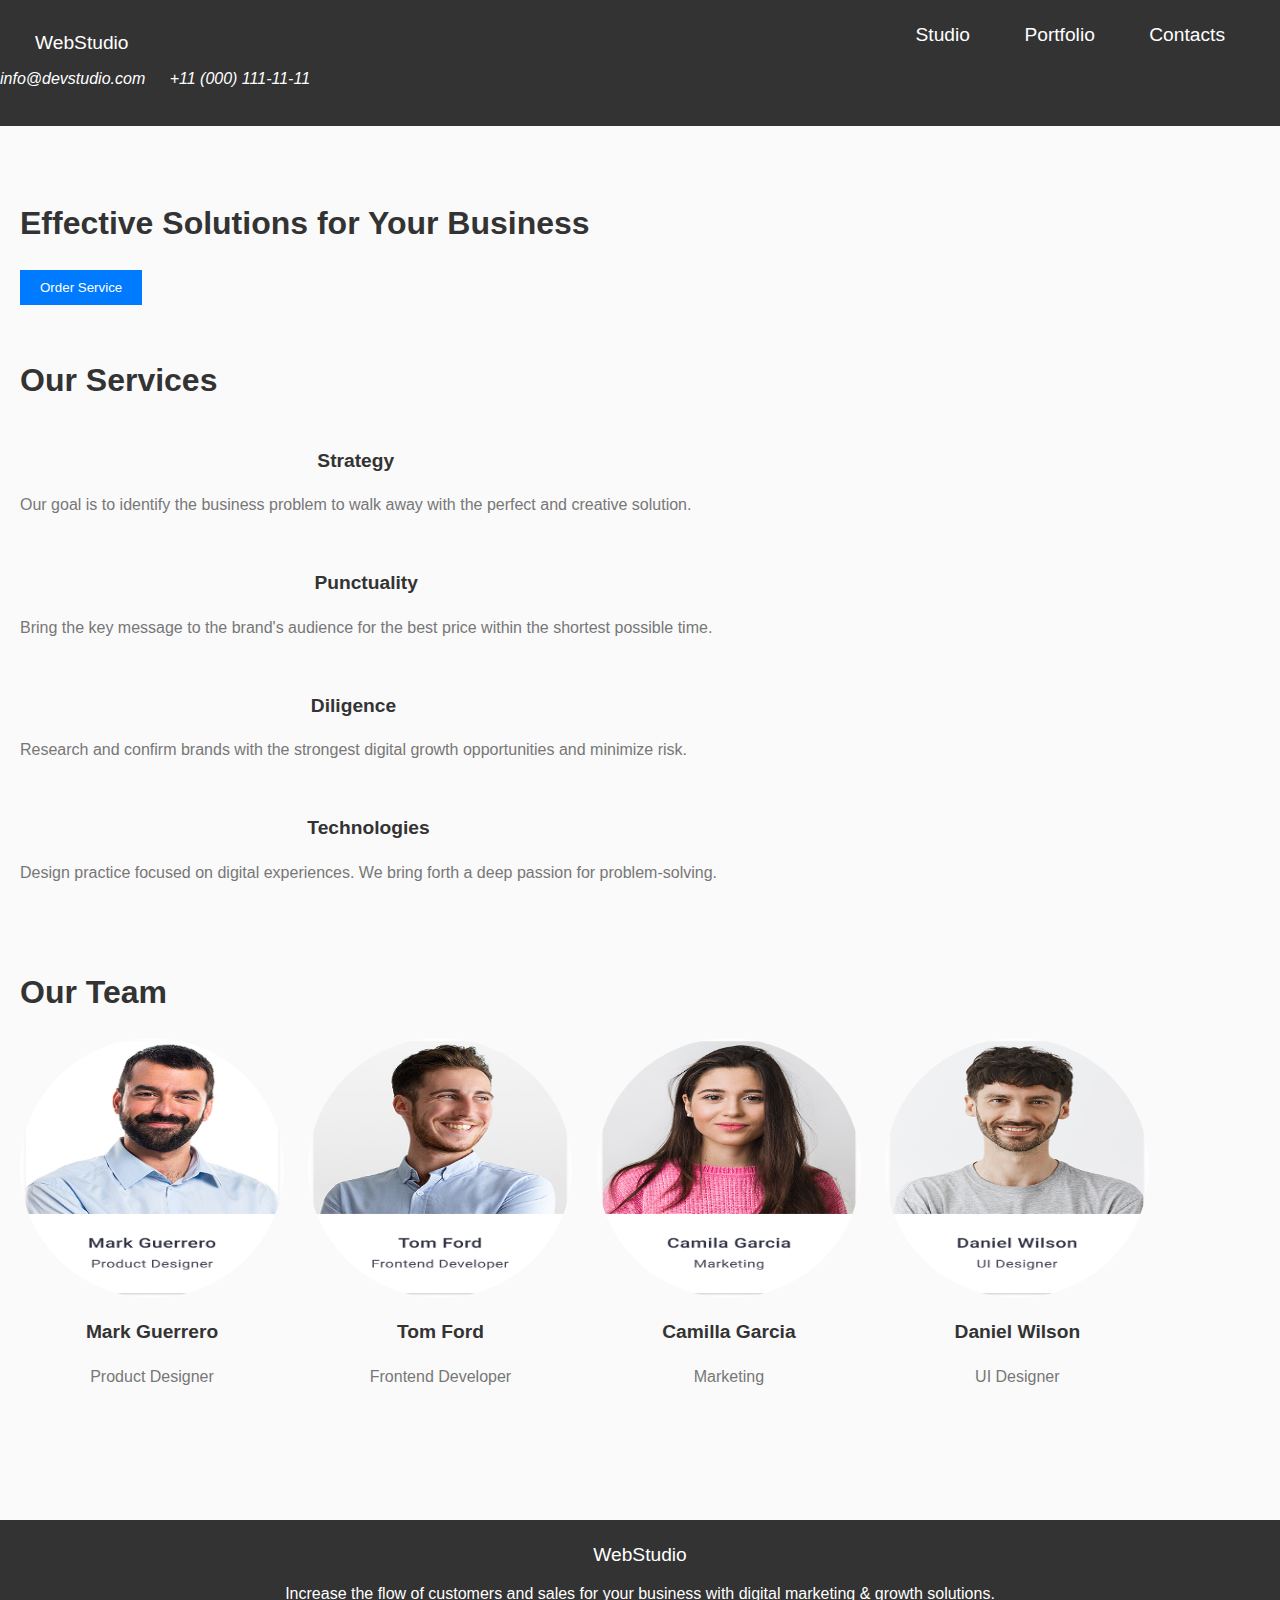
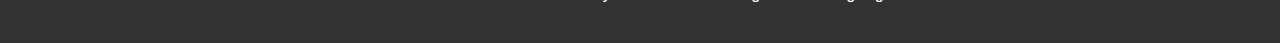
==== index.html @ cefde880 "goit-2" ====
<!DOCTYPE html>
<html lang="en">
<head>
    <meta charset="UTF-8">
    <meta name="viewport" content="width=device-width, initial-scale=1.0">
    <link rel="stylesheet" href="styles.css">
    <title>Web Studio</title>
</head>
<body>
    <header>
        <nav>
            <a href="./index.html">WebStudio</a>
            <ul>
                <li><a href="">Studio</a></li>
                <li><a href="">Portfolio</a></li>
                <li><a href="">Contacts</a></li>
            </ul>
        </nav>
        <address>
            <ul>
            <li>
                <a href="mailto:info@devstudio.com">info@devstudio.com</a>
            </li> 
            <li>
                <a href="tel:+110001111111">+11 (000) 111-11-11</a>
            </li>
            </ul>
        </address>
    </header>
    <main>
        <section>
            <h1>Effective Solutions for Your Business</h1>
            <button type="button">Order Service</button>
        </section>

        <section>
            <h2>Our Services</h2>
            <ul>
                <li>
                    <h3>Strategy</h3>
                    <p>Our goal is to identify the business problem to walk away with the perfect and creative solution.</p>
                </li>
                <li>
                    <h3>Punctuality</h3>
                    <p>Bring the key message to the brand's audience for the best price within the shortest possible time.</p>
                </li>
                <li>
                    <h3>Diligence</h3>
                    <p>Research and confirm brands with the strongest digital growth opportunities and minimize risk.</p>
                </li>
                <li>
                    <h3>Technologies</h3>
                    <p>Design practice focused on digital experiences. We bring forth a deep passion for problem-solving.</p>
                </li>
            </ul>
        </section>

        <section>
            <h2>Our Team</h2>
            <ul>
                <li>
                    <img src="images/TeamCard-1.jpg" width="264" height="260" alt="Mark Guerrero - Product Designer">
                    <h3>Mark Guerrero</h3>
                    <p>Product Designer</p>
                </li>
                <li>
                    <img src="images/TeamCard-2.jpg" width="264" height="260" alt="Tom Ford - Frontend Developer">
                    <h3>Tom Ford</h3>
                    <p>Frontend Developer</p>
                </li>
                <li>
                    <img src="images/TeamCard-3.jpg" width="264" height="260" alt="Camila Garcia - Marketing">
                    <h3>Camilla Garcia</h3>
                    <p>Marketing</p>
                </li>
                <li>
                    <img src="images/TeamCard-4.jpg" width="264" height="260" alt="Daniel Wilson - UI Designer">
                    <h3>Daniel Wilson</h3>
                    <p>UI Designer</p>
                </li>
            </ul>
        </section>
    </main>
    <footer>
            <a href="./index.html">WebStudio</a>
        <p>Increase the flow of customers and sales for your business with digital marketing & growth solutions.</p>
    </footer>

</body>
</html>
---- styles.css ----
body {
    font-family: 'Roboto', sans-serif; 
    color: #333; 
    background-color: #fafafa; 
    line-height: 1.6; 
    margin: 0;
    padding: 0;
}

/* Başlıklar */
h1, h2, h3 {
    font-family: 'Raleway', sans-serif; 
    font-weight: 700; 
    color: #333; 
    transition: color 0.3s ease;
}

h1:hover, h2:hover, h3:hover {
    color: #0056b3; 
}

/* Header */
header {
    background-color: #333;
    color: #fff;
    padding: 20px 0;
}

nav {
    display: flex;
    justify-content: space-between;
    align-items: center;
    padding: 0 20px;
}

nav a {
    color: #fff;
    font-size: 1.2rem;
    text-decoration: none;
    padding: 5px 15px;
}

nav a:hover {
    background-color: #444;
}

ul {
    list-style-type: none;
    padding-left: 0;
    margin: 0;
}

ul li {
    display: inline-block;
    margin-right: 20px;
}

address a {
    color: #fff;
    font-size: 1rem;
    text-decoration: none;
}

address a:hover {
    color: #007bff;
}

/* Main */
main {
    padding: 50px 20px;
}

section {
    margin-bottom: 50px;
}

h2 {
    font-size: 2rem;
    font-weight: 700;
    margin-bottom: 20px;
}

button {
    font-family: 'Roboto', sans-serif;
    font-weight: 500;
    padding: 10px 20px;
    background-color: #007bff;
    color: #fff;
    border: none;
    cursor: pointer; 
    transition: background-color 0.3s ease;
}

button:hover {
    background-color: #0056b3; 
}

/* Our Team Section */
ul li {
    margin-bottom: 30px;
    text-align: center;
}

ul li img {
    width: 264px;
    height: 260px;
    border-radius: 50%;
    margin-bottom: 10px;
}

ul li h3 {
    font-size: 1.2rem;
    margin-bottom: 5px;
}

ul li p {
    font-size: 1rem;
    color: #777;
}

/* Footer */
footer {
    background-color: #333;
    color: #fff;
    text-align: center;
    padding: 20px;
}

footer a {
    color: #fff;
    font-size: 1.2rem;
    text-decoration: none;
}

footer p {
    font-size: 1rem;
    margin-top: 10px;
}

/* Görseller */
img {
    width: 100%;
    height: auto;
    display: block;
}

/* Listeleme */
ul li {
    margin-bottom: 20px;
}

ul {
    padding-left: 0;
}

ul li {
    margin-bottom: 15px;
}

/* Responsive Tasarım */
@media (max-width: 768px) {
    nav {
        flex-direction: column;
        align-items: flex-start;
    }

    nav a {
        margin-bottom: 10px;
    }

    ul li {
        display: block;
        margin-bottom: 10px;
    }

    ul li img {
        width: 100%;
        height: auto;
    }
}
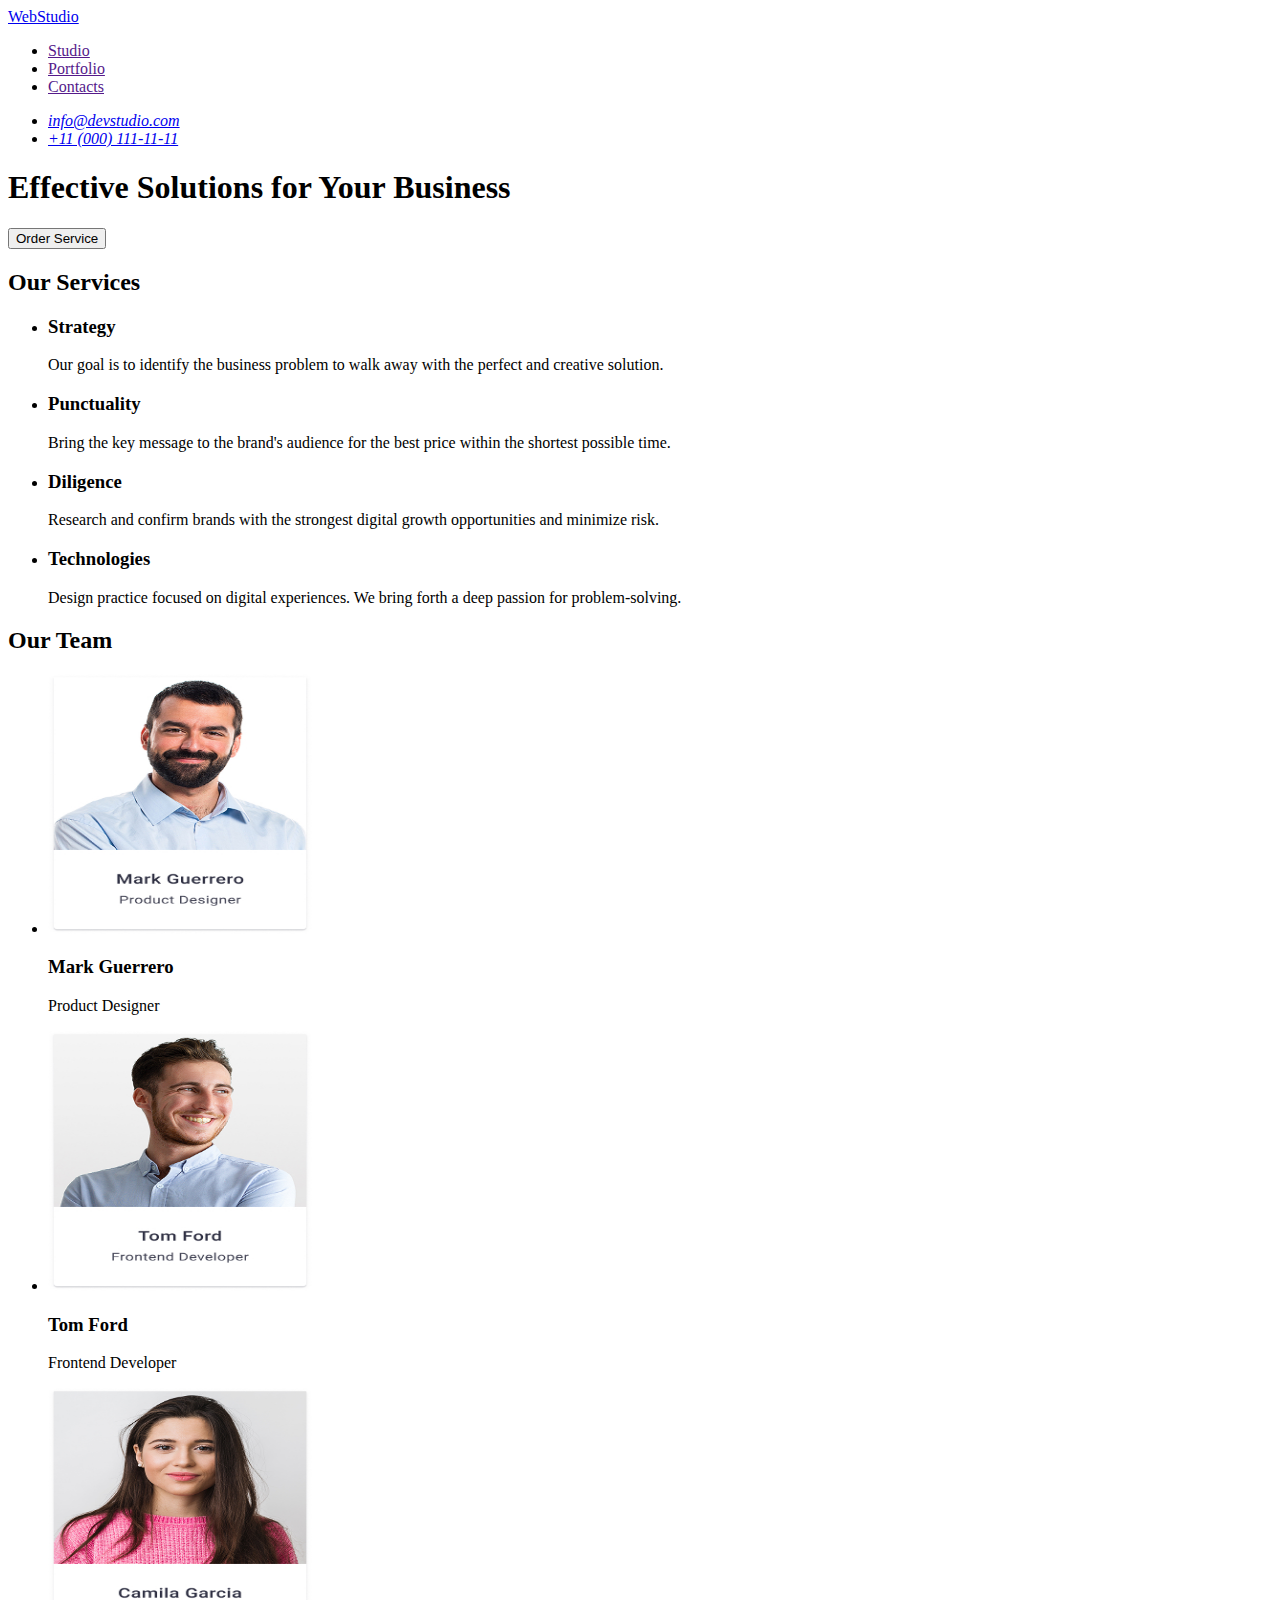
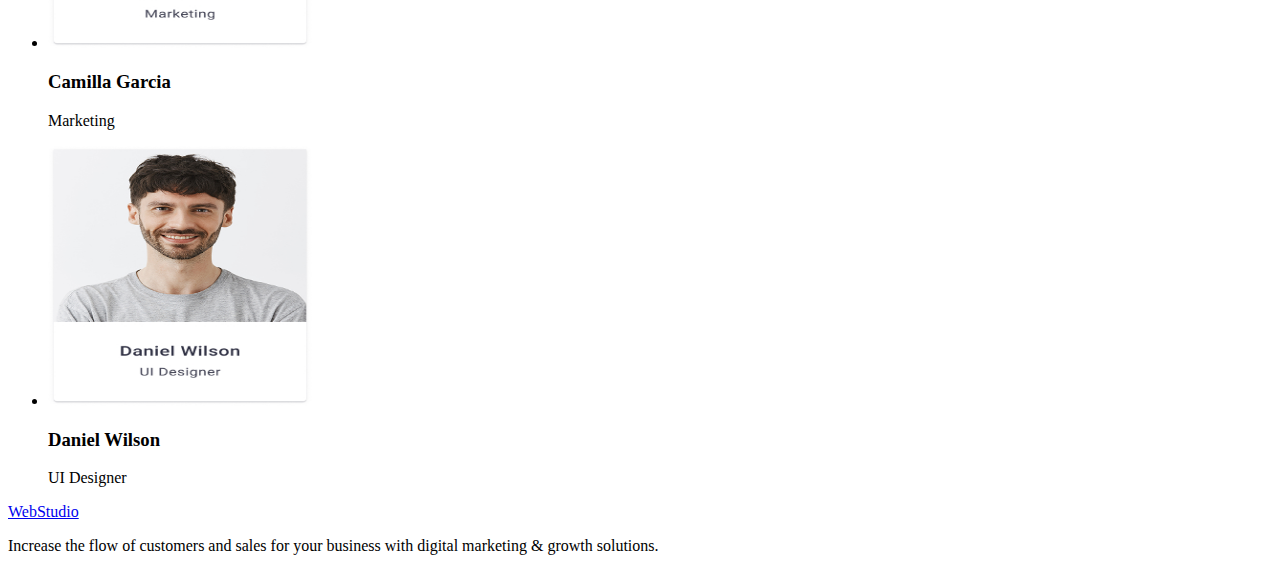
==== commit b909bb5b: "goit-1" ====
--- a/index.html
+++ b/index.html
@@ -3,7 +3,6 @@
 <head>
     <meta charset="UTF-8">
     <meta name="viewport" content="width=device-width, initial-scale=1.0">
-    <link rel="stylesheet" href="styles.css">
     <title>Web Studio</title>
 </head>
 <body>
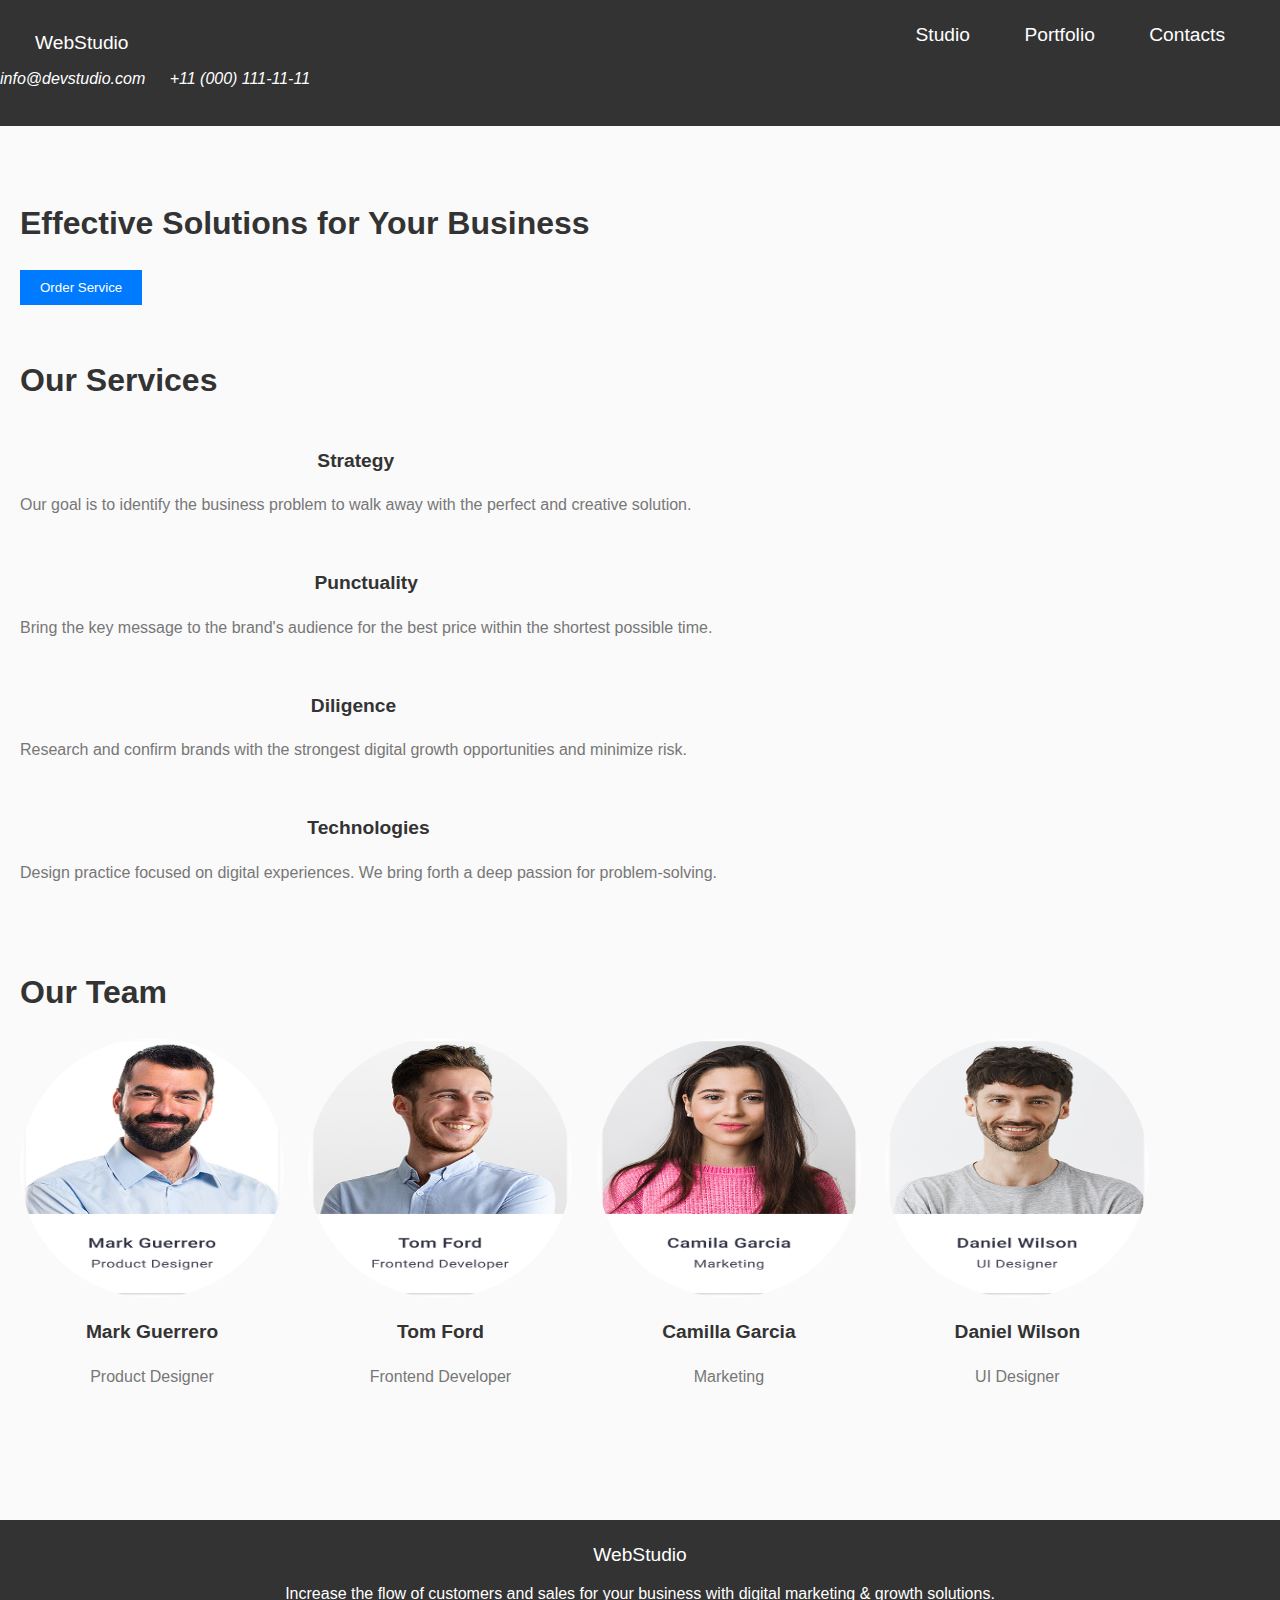
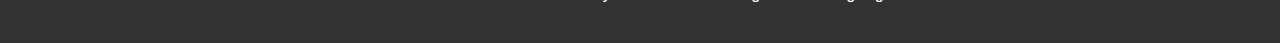
==== commit adf06180: "Merge branch 'main' of https://github.com/ayktshnbs/goit-markup-hw-01" ====
--- a/index.html
+++ b/index.html
@@ -3,6 +3,7 @@
 <head>
     <meta charset="UTF-8">
     <meta name="viewport" content="width=device-width, initial-scale=1.0">
+    <link rel="stylesheet" href="styles.css">
     <title>Web Studio</title>
 </head>
 <body>
--- a/styles.css
+++ b/styles.css
@@ -0,0 +1,181 @@
+body {
+    font-family: 'Roboto', sans-serif; 
+    color: #333; 
+    background-color: #fafafa; 
+    line-height: 1.6; 
+    margin: 0;
+    padding: 0;
+}
+
+/* Başlıklar */
+h1, h2, h3 {
+    font-family: 'Raleway', sans-serif; 
+    font-weight: 700; 
+    color: #333; 
+    transition: color 0.3s ease;
+}
+
+h1:hover, h2:hover, h3:hover {
+    color: #0056b3; 
+}
+
+/* Header */
+header {
+    background-color: #333;
+    color: #fff;
+    padding: 20px 0;
+}
+
+nav {
+    display: flex;
+    justify-content: space-between;
+    align-items: center;
+    padding: 0 20px;
+}
+
+nav a {
+    color: #fff;
+    font-size: 1.2rem;
+    text-decoration: none;
+    padding: 5px 15px;
+}
+
+nav a:hover {
+    background-color: #444;
+}
+
+ul {
+    list-style-type: none;
+    padding-left: 0;
+    margin: 0;
+}
+
+ul li {
+    display: inline-block;
+    margin-right: 20px;
+}
+
+address a {
+    color: #fff;
+    font-size: 1rem;
+    text-decoration: none;
+}
+
+address a:hover {
+    color: #007bff;
+}
+
+/* Main */
+main {
+    padding: 50px 20px;
+}
+
+section {
+    margin-bottom: 50px;
+}
+
+h2 {
+    font-size: 2rem;
+    font-weight: 700;
+    margin-bottom: 20px;
+}
+
+button {
+    font-family: 'Roboto', sans-serif;
+    font-weight: 500;
+    padding: 10px 20px;
+    background-color: #007bff;
+    color: #fff;
+    border: none;
+    cursor: pointer; 
+    transition: background-color 0.3s ease;
+}
+
+button:hover {
+    background-color: #0056b3; 
+}
+
+/* Our Team Section */
+ul li {
+    margin-bottom: 30px;
+    text-align: center;
+}
+
+ul li img {
+    width: 264px;
+    height: 260px;
+    border-radius: 50%;
+    margin-bottom: 10px;
+}
+
+ul li h3 {
+    font-size: 1.2rem;
+    margin-bottom: 5px;
+}
+
+ul li p {
+    font-size: 1rem;
+    color: #777;
+}
+
+/* Footer */
+footer {
+    background-color: #333;
+    color: #fff;
+    text-align: center;
+    padding: 20px;
+}
+
+footer a {
+    color: #fff;
+    font-size: 1.2rem;
+    text-decoration: none;
+}
+
+footer p {
+    font-size: 1rem;
+    margin-top: 10px;
+}
+
+/* Görseller */
+img {
+    width: 100%;
+    height: auto;
+    display: block;
+}
+
+/* Listeleme */
+ul li {
+    margin-bottom: 20px;
+}
+
+ul {
+    padding-left: 0;
+}
+
+ul li {
+    margin-bottom: 15px;
+}
+
+/* Responsive Tasarım */
+@media (max-width: 768px) {
+    nav {
+        flex-direction: column;
+        align-items: flex-start;
+    }
+
+    nav a {
+        margin-bottom: 10px;
+    }
+
+    ul li {
+        display: block;
+        margin-bottom: 10px;
+    }
+
+    ul li img {
+        width: 100%;
+        height: auto;
+    }
+}
+
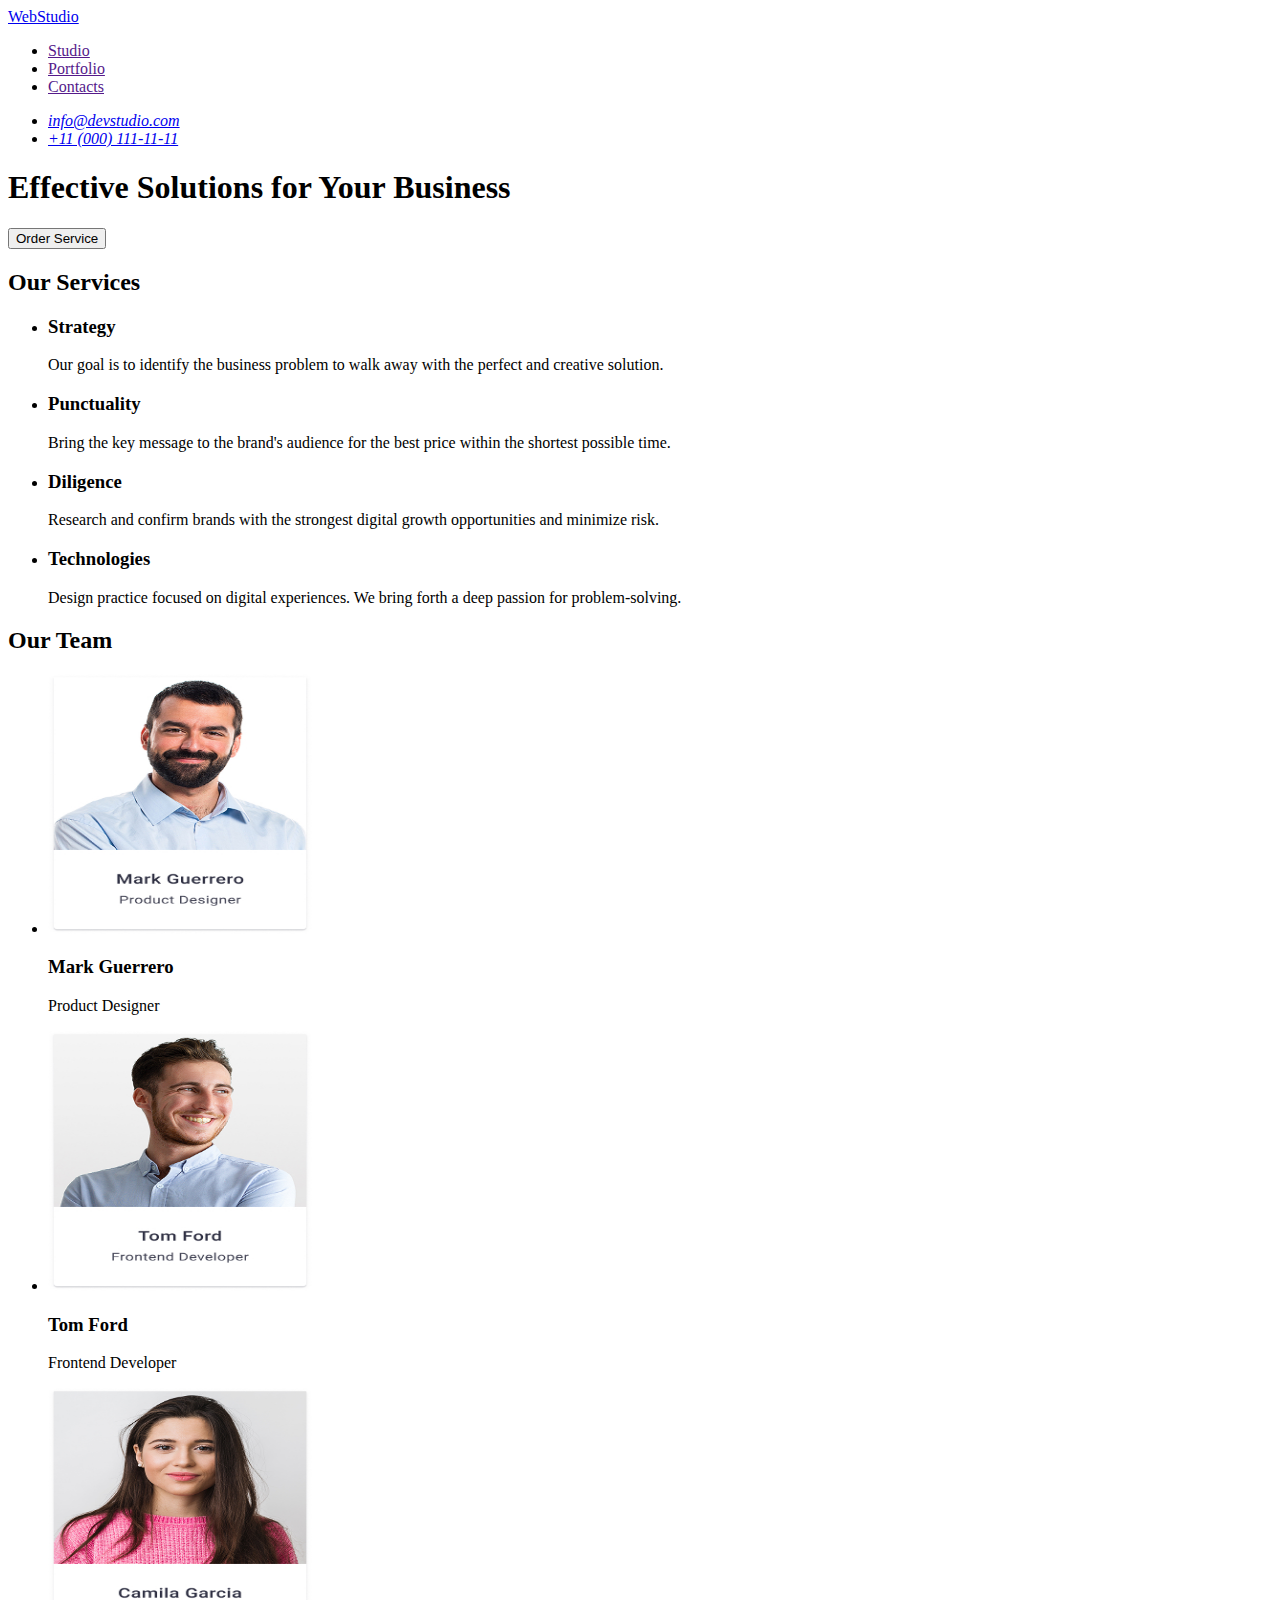
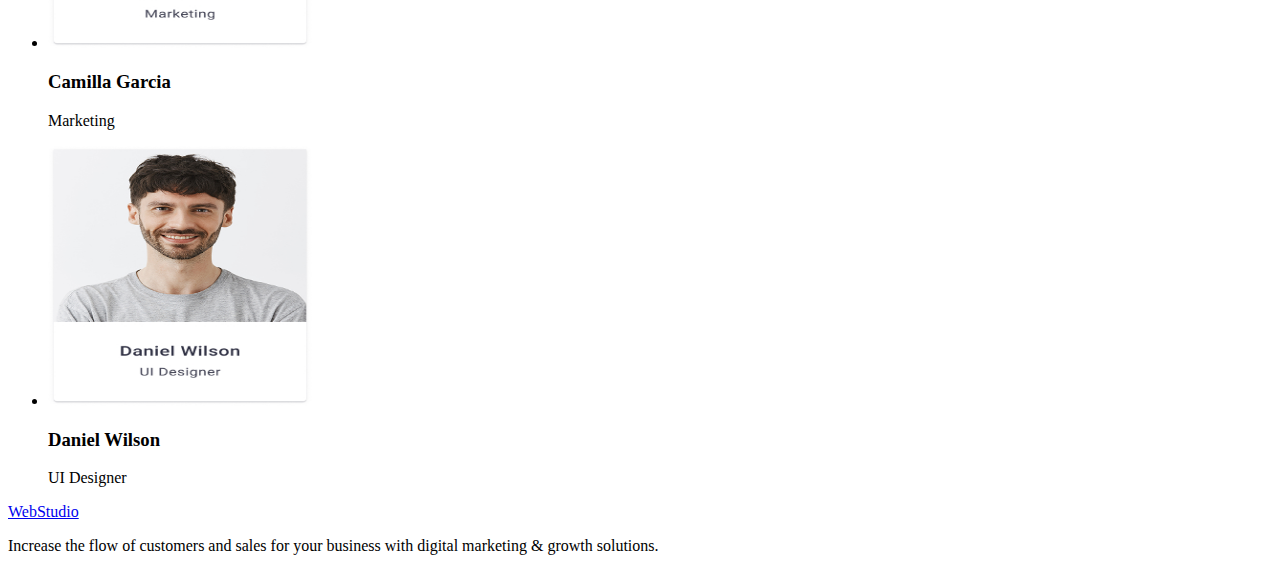
==== commit 1b6b47d3: "./ eklendi" ====
--- a/index.html
+++ b/index.html
@@ -59,22 +59,22 @@
             <h2>Our Team</h2>
             <ul>
                 <li>
-                    <img src="images/TeamCard-1.jpg" width="264" height="260" alt="Mark Guerrero - Product Designer">
+                    <img src="./images/TeamCard-1.jpg" width="264" height="260" alt="Mark Guerrero - Product Designer">
                     <h3>Mark Guerrero</h3>
                     <p>Product Designer</p>
                 </li>
                 <li>
-                    <img src="images/TeamCard-2.jpg" width="264" height="260" alt="Tom Ford - Frontend Developer">
+                    <img src="./images/TeamCard-2.jpg" width="264" height="260" alt="Tom Ford - Frontend Developer">
                     <h3>Tom Ford</h3>
                     <p>Frontend Developer</p>
                 </li>
                 <li>
-                    <img src="images/TeamCard-3.jpg" width="264" height="260" alt="Camila Garcia - Marketing">
+                    <img src="./images/TeamCard-3.jpg" width="264" height="260" alt="Camila Garcia - Marketing">
                     <h3>Camilla Garcia</h3>
                     <p>Marketing</p>
                 </li>
                 <li>
-                    <img src="images/TeamCard-4.jpg" width="264" height="260" alt="Daniel Wilson - UI Designer">
+                    <img src="./images/TeamCard-4.jpg" width="264" height="260" alt="Daniel Wilson - UI Designer">
                     <h3>Daniel Wilson</h3>
                     <p>UI Designer</p>
                 </li>
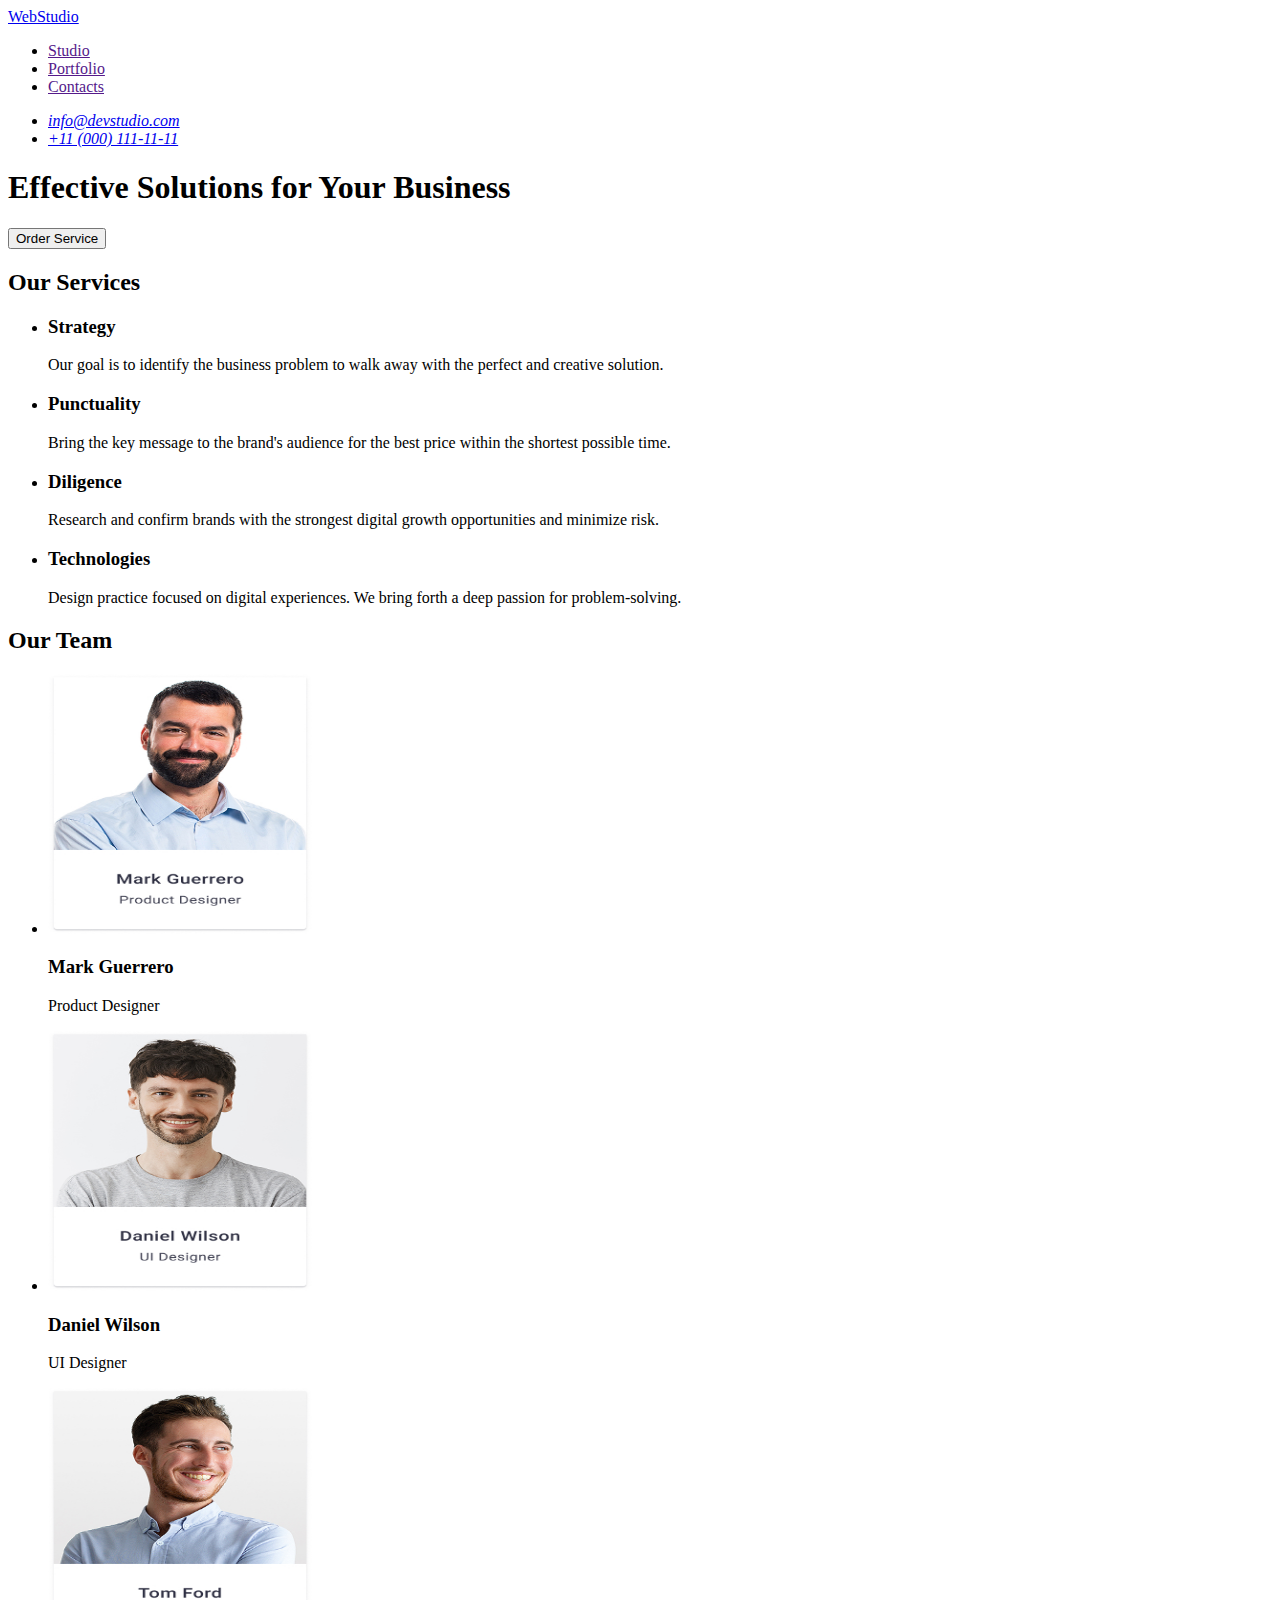
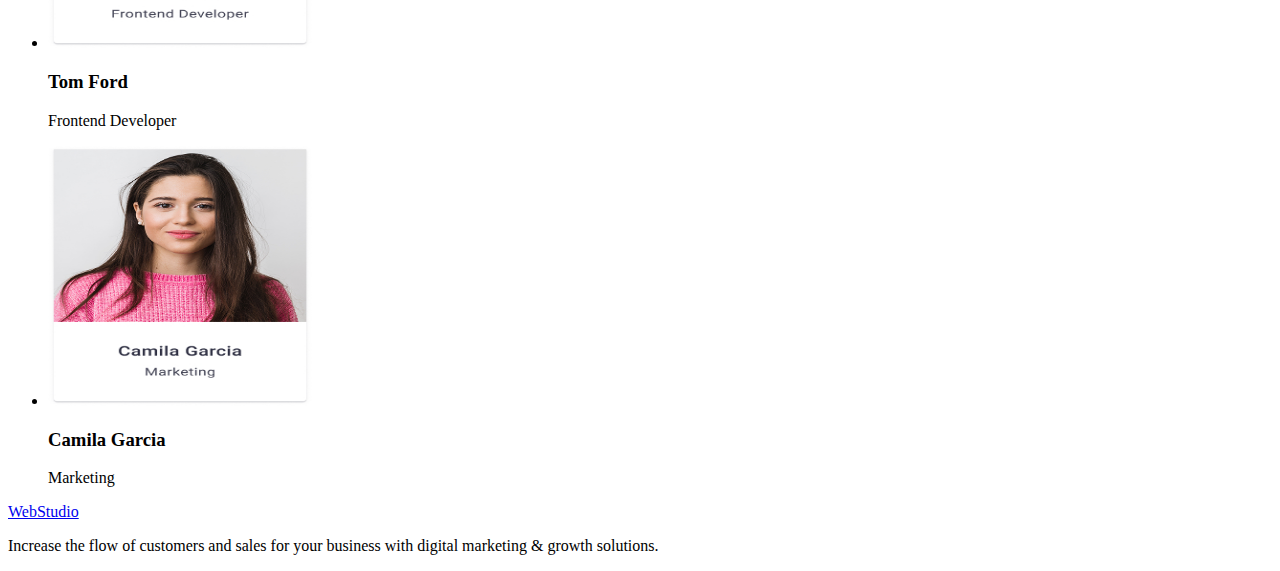
==== commit e11aa8a1: "photos" ====
--- a/index.html
+++ b/index.html
@@ -3,7 +3,6 @@
 <head>
     <meta charset="UTF-8">
     <meta name="viewport" content="width=device-width, initial-scale=1.0">
-    <link rel="stylesheet" href="styles.css">
     <title>Web Studio</title>
 </head>
 <body>
@@ -59,9 +58,14 @@
             <h2>Our Team</h2>
             <ul>
                 <li>
-                    <img src="./images/TeamCard-1.jpg" width="264" height="260" alt="Mark Guerrero - Product Designer">
+                    <img src="./images/TeamCard-4.jpg" width="264" height="260" alt="Mark Guerrero - Product Designer">
                     <h3>Mark Guerrero</h3>
                     <p>Product Designer</p>
+                </li>
+                <li>
+                    <img src="./images/TeamCard-1.jpg" width="264" height="260" alt="Daniel Wilson - UI Designer">
+                    <h3>Daniel Wilson</h3>
+                    <p>UI Designer</p>
                 </li>
                 <li>
                     <img src="./images/TeamCard-2.jpg" width="264" height="260" alt="Tom Ford - Frontend Developer">
@@ -70,14 +74,10 @@
                 </li>
                 <li>
                     <img src="./images/TeamCard-3.jpg" width="264" height="260" alt="Camila Garcia - Marketing">
-                    <h3>Camilla Garcia</h3>
+                    <h3>Camila Garcia</h3>
                     <p>Marketing</p>
                 </li>
-                <li>
-                    <img src="./images/TeamCard-4.jpg" width="264" height="260" alt="Daniel Wilson - UI Designer">
-                    <h3>Daniel Wilson</h3>
-                    <p>UI Designer</p>
-                </li>
+
             </ul>
         </section>
     </main>
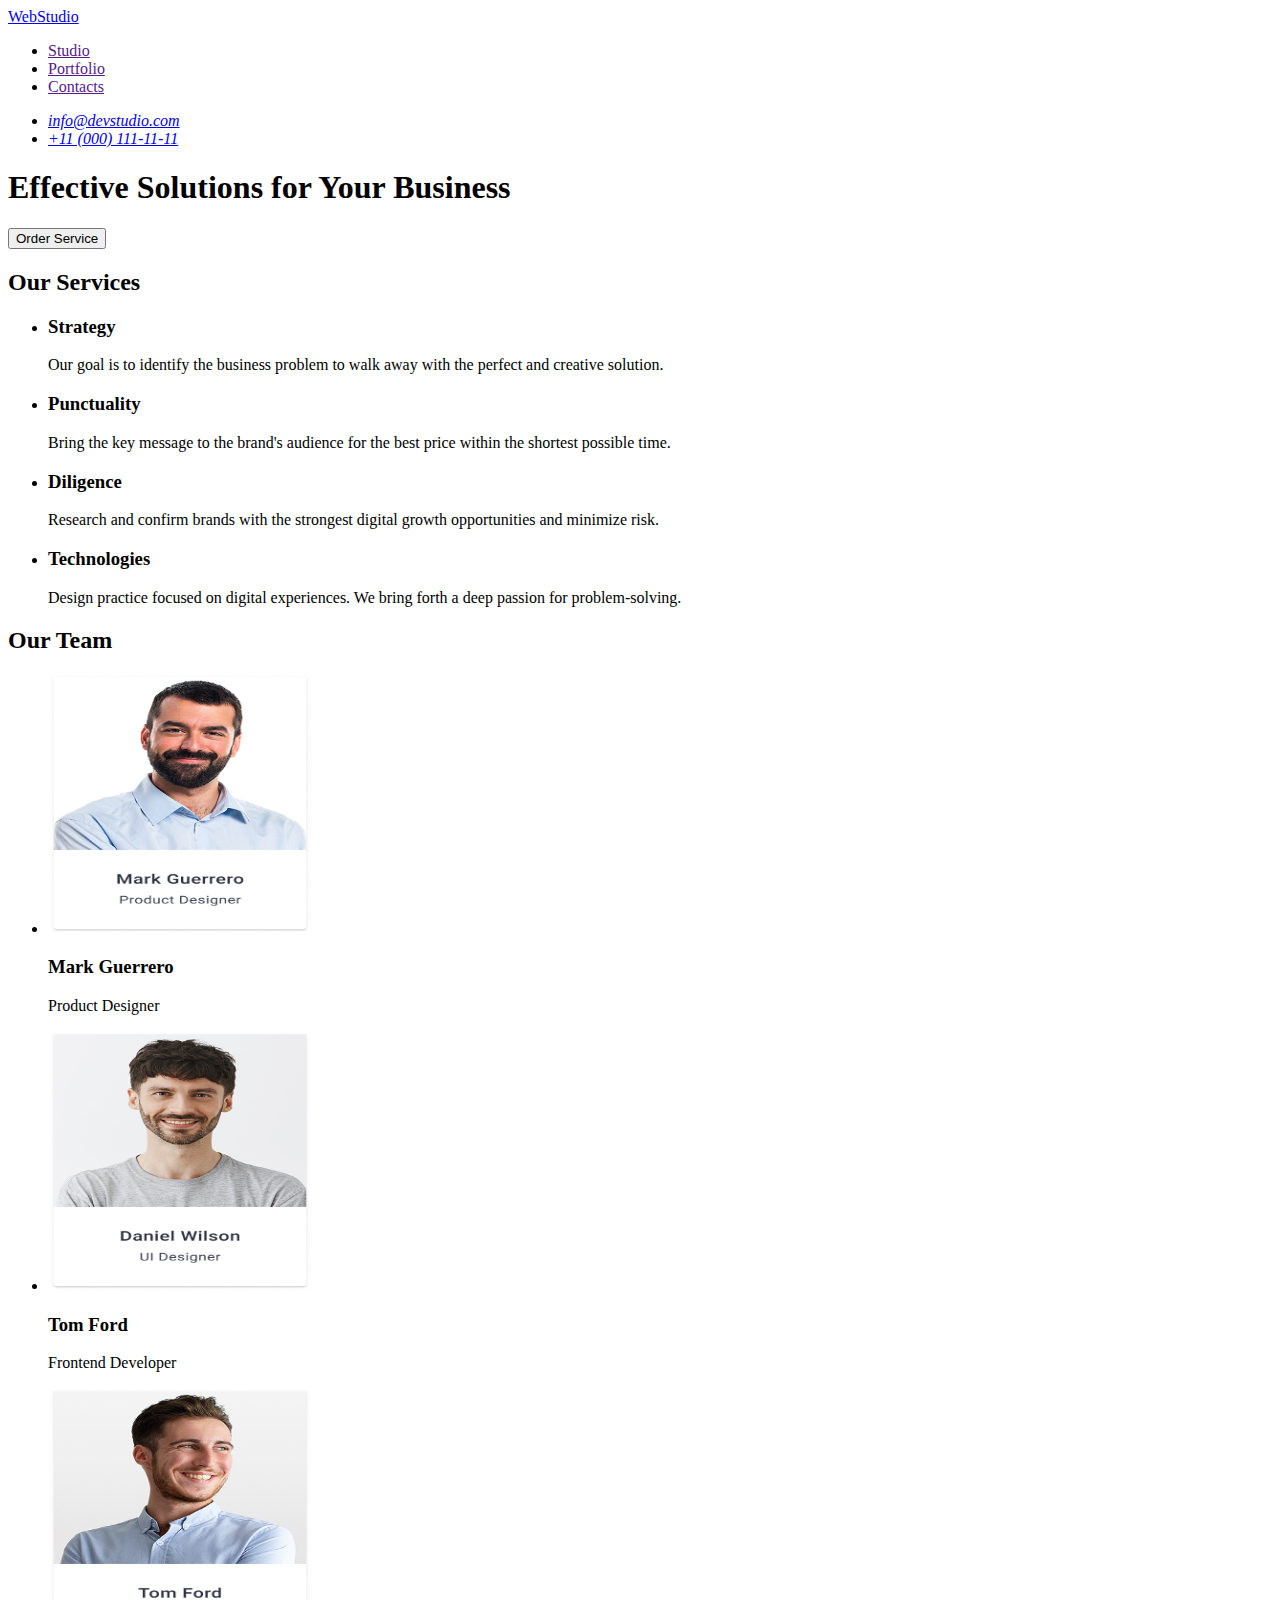
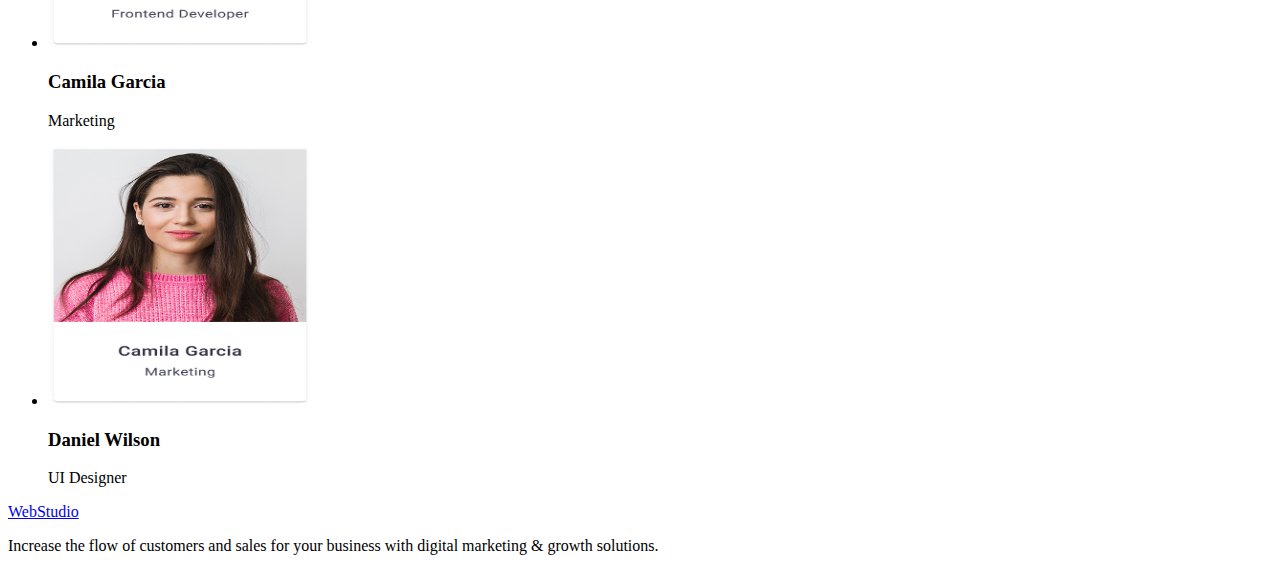
==== commit a7fed3cd: "akdjadjad" ====
--- a/index.html
+++ b/index.html
@@ -63,19 +63,19 @@
                     <p>Product Designer</p>
                 </li>
                 <li>
-                    <img src="./images/TeamCard-1.jpg" width="264" height="260" alt="Daniel Wilson - UI Designer">
-                    <h3>Daniel Wilson</h3>
-                    <p>UI Designer</p>
-                </li>
-                <li>
-                    <img src="./images/TeamCard-2.jpg" width="264" height="260" alt="Tom Ford - Frontend Developer">
-                    <h3>Tom Ford</h3>
+                    <img src="./images/TeamCard-1.jpg" width="264" height="260" alt="Tom Ford - Frontend Developer">
+                    <h3> Tom Ford</h3>
                     <p>Frontend Developer</p>
                 </li>
                 <li>
-                    <img src="./images/TeamCard-3.jpg" width="264" height="260" alt="Camila Garcia - Marketing">
+                    <img src="./images/TeamCard-2.jpg" width="264" height="260" alt="Camila Garcia - Marketing">
                     <h3>Camila Garcia</h3>
                     <p>Marketing</p>
+                </li>
+                <li>
+                    <img src="./images/TeamCard-3.jpg" width="264" height="260" alt="Daniel Wilson - UI Designer">
+                    <h3>Daniel Wilson</h3>
+                    <p>UI Designer</p>
                 </li>
 
             </ul>
